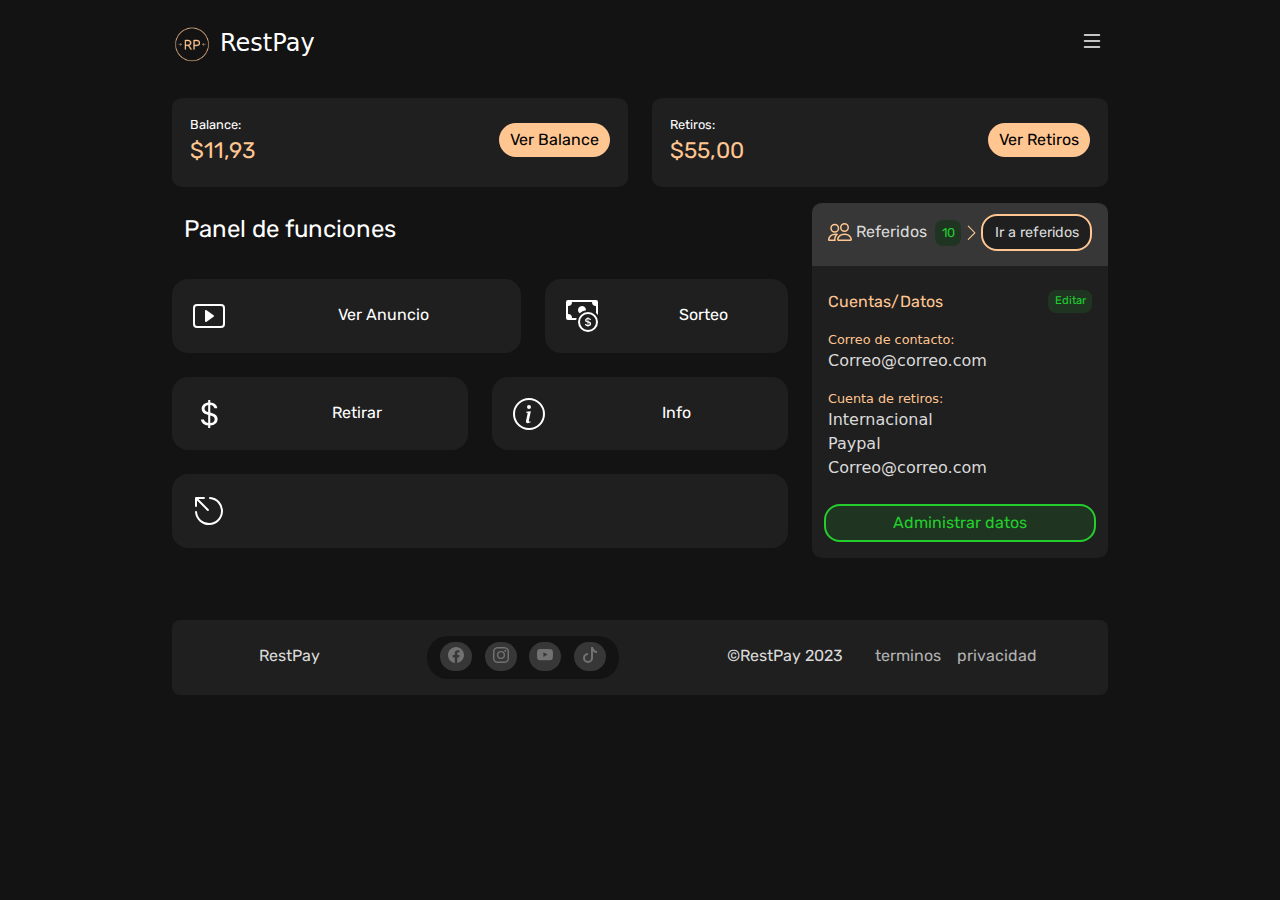
==== index.html @ 83a1e468 "Add files via upload" ====
<!DOCTYPE html>
<html lang="es">
<head>
    <meta charset="UTF-8">
    <meta name="viewport" content="width=device-width, initial-scale=1.0">
    <link rel="stylesheet" href="css/bootstrap.css">
    <link rel="stylesheet" href="css/styles.css">
    <!-- <script defer src="js/bootstrap.js"></script> -->
    <script defer src="js/my.js"></script>
    <link rel="preconnect" href="https://fonts.googleapis.com">
    <link rel="preconnect" href="https://fonts.gstatic.com" crossorigin>
    <link href="https://fonts.googleapis.com/css2?family=Roboto:wght@300&family=Rubik&display=swap" rel="stylesheet">
    <title>RestPay</title>
</head>
<body>
    <div class="container contenedor">

        <!--                  PARTE1                   -->

        <div class="row mt-4">
            <div class="col-6 d-flex justify-content-start">
                <picture>
                    <img class="logo" src="img/Mi logo.png" alt="">
                </picture>
                <h1 class="Blanco ms-2">RestPay</h1>
            </div>
            <div class="col-6 d-flex justify-content-end">
                <!-- <button class="blight" onclick="luz()">
                    <svg xmlns="http://www.w3.org/2000/svg" width="16" height="16" fill="currentColor" class="bi bi-sun-fill sol" viewBox="0 0 16 16">
                        <path d="M8 12a4 4 0 1 0 0-8 4 4 0 0 0 0 8zM8 0a.5.5 0 0 1 .5.5v2a.5.5 0 0 1-1 0v-2A.5.5 0 0 1 8 0zm0 13a.5.5 0 0 1 .5.5v2a.5.5 0 0 1-1 0v-2A.5.5 0 0 1 8 13zm8-5a.5.5 0 0 1-.5.5h-2a.5.5 0 0 1 0-1h2a.5.5 0 0 1 .5.5zM3 8a.5.5 0 0 1-.5.5h-2a.5.5 0 0 1 0-1h2A.5.5 0 0 1 3 8zm10.657-5.657a.5.5 0 0 1 0 .707l-1.414 1.415a.5.5 0 1 1-.707-.708l1.414-1.414a.5.5 0 0 1 .707 0zm-9.193 9.193a.5.5 0 0 1 0 .707L3.05 13.657a.5.5 0 0 1-.707-.707l1.414-1.414a.5.5 0 0 1 .707 0zm9.193 2.121a.5.5 0 0 1-.707 0l-1.414-1.414a.5.5 0 0 1 .707-.707l1.414 1.414a.5.5 0 0 1 0 .707zM4.464 4.465a.5.5 0 0 1-.707 0L2.343 3.05a.5.5 0 1 1 .707-.707l1.414 1.414a.5.5 0 0 1 0 .708z"/>
                    </svg>
                </button> -->
                <a href="" class="px-1 pt-1">
                    <svg xmlns="http://www.w3.org/2000/svg" width="16" height="16" fill="currentColor" class="bi bi-list Icono" viewBox="0 0 16 16">
                        <path fill-rule="evenodd" d="M2.5 12a.5.5 0 0 1 .5-.5h10a.5.5 0 0 1 0 1H3a.5.5 0 0 1-.5-.5zm0-4a.5.5 0 0 1 .5-.5h10a.5.5 0 0 1 0 1H3a.5.5 0 0 1-.5-.5zm0-4a.5.5 0 0 1 .5-.5h10a.5.5 0 0 1 0 1H3a.5.5 0 0 1-.5-.5z"/>
                    </svg>
                </a>
            </div>
        </div>

        <!--                   PARTE2                    -->

        
        <div class="row mt-3">
            <div class="col-sm-12 col-md-6 col-lg-6 mt-3" id="c1">
                <div class="d-flex justify-content-between Bg2 Balance">
                    <div>
                        <p class="Blanco m-0 FontL Letras1">Balance:</p>
                        <p class="Beige FontN Letras1">$11,93</p>
                    </div>
                    <a href="" class="VerBalance mt-2 Letras1">Ver Balance</a>
                </div>
            </div>
            <div class="col-sm-12 col-md-6 col-lg-6 mt-3">
                <div class="d-flex justify-content-between Bg2 Balance">
                    <div>
                        <p class="Blanco m-0 FontL Letras1">Retiros:</p>
                        <p class="Beige FontN Letras1">$55,00</p>
                    </div>
                    <a href="" class="VerBalance mt-2 Letras1">Ver Retiros</a>
                </div>
            </div>
        </div>


        <!-- ------------------VER ANUNCIOS------------------- -->
        

        <div class="row mt-3 mb-5">

            <div class="col-sm-12 col-lg-8">

                <div class="">
                    <div class="row">
                        <div class="col-12 pt-2 ps-4 mb-3">
                            <p class="Blanco LetrasPF Letras1">Panel de funciones</p>
                        </div>
                        <div class="col-sm-7 col-md-7 mb-4">
                            <a href="" class="VerVideo Bg2 d-flex align-items-baseline  text-decoration-none">
                                <div class="iVideo">
                                    <svg xmlns="http://www.w3.org/2000/svg" width="16" height="16" fill="currentColor" class="bi bi-play-btn" viewBox="0 0 16 16">
                                        <path d="M6.79 5.093A.5.5 0 0 0 6 5.5v5a.5.5 0 0 0 .79.407l3.5-2.5a.5.5 0 0 0 0-.814l-3.5-2.5z"/>
                                        <path d="M0 4a2 2 0 0 1 2-2h12a2 2 0 0 1 2 2v8a2 2 0 0 1-2 2H2a2 2 0 0 1-2-2V4zm15 0a1 1 0 0 0-1-1H2a1 1 0 0 0-1 1v8a1 1 0 0 0 1 1h12a1 1 0 0 0 1-1V4z"/>
                                    </svg>
                                </div>
                                <p class="d-block Letras1">Ver Anuncio</p>
                            </a>
                        </div>
                        <div class="col-6 col-sm-5 col-md-5 mb-4">
                            <a href="./sorteo.html" class="VerVideo Bg2 d-flex align-items-baseline text-decoration-none">
                                <div class="iVideo">
                                    <svg xmlns="http://www.w3.org/2000/svg" width="16" height="16" fill="currentColor" class="bi bi-cash-coin" viewBox="0 0 16 16">
                                        <path fill-rule="evenodd" d="M11 15a4 4 0 1 0 0-8 4 4 0 0 0 0 8zm5-4a5 5 0 1 1-10 0 5 5 0 0 1 10 0z"/>
                                        <path d="M9.438 11.944c.047.596.518 1.06 1.363 1.116v.44h.375v-.443c.875-.061 1.386-.529 1.386-1.207 0-.618-.39-.936-1.09-1.1l-.296-.07v-1.2c.376.043.614.248.671.532h.658c-.047-.575-.54-1.024-1.329-1.073V8.5h-.375v.45c-.747.073-1.255.522-1.255 1.158 0 .562.378.92 1.007 1.066l.248.061v1.272c-.384-.058-.639-.27-.696-.563h-.668zm1.36-1.354c-.369-.085-.569-.26-.569-.522 0-.294.216-.514.572-.578v1.1h-.003zm.432.746c.449.104.655.272.655.569 0 .339-.257.571-.709.614v-1.195l.054.012z"/>
                                        <path d="M1 0a1 1 0 0 0-1 1v8a1 1 0 0 0 1 1h4.083c.058-.344.145-.678.258-1H3a2 2 0 0 0-2-2V3a2 2 0 0 0 2-2h10a2 2 0 0 0 2 2v3.528c.38.34.717.728 1 1.154V1a1 1 0 0 0-1-1H1z"/>
                                        <path d="M9.998 5.083 10 5a2 2 0 1 0-3.132 1.65 5.982 5.982 0 0 1 3.13-1.567z"/>
                                    </svg>
                                </div>
                                <p class="d-block Letras1">Sorteo</p>
                            </a>
                        </div>
                        <div class="col-6 col-sm-6 col-md-6 mb-4">
                            <a href="withdraw.html" class="VerVideo Bg2 d-flex align-items-baseline  text-decoration-none">
                                <div class="iVideo">
                                    <svg xmlns="http://www.w3.org/2000/svg" width="16" height="16" fill="currentColor" class="bi bi-currency-dollar" viewBox="0 0 16 16">
                                        <path d="M4 10.781c.148 1.667 1.513 2.85 3.591 3.003V15h1.043v-1.216c2.27-.179 3.678-1.438 3.678-3.3 0-1.59-.947-2.51-2.956-3.028l-.722-.187V3.467c1.122.11 1.879.714 2.07 1.616h1.47c-.166-1.6-1.54-2.748-3.54-2.875V1H7.591v1.233c-1.939.23-3.27 1.472-3.27 3.156 0 1.454.966 2.483 2.661 2.917l.61.162v4.031c-1.149-.17-1.94-.8-2.131-1.718H4zm3.391-3.836c-1.043-.263-1.6-.825-1.6-1.616 0-.944.704-1.641 1.8-1.828v3.495l-.2-.05zm1.591 1.872c1.287.323 1.852.859 1.852 1.769 0 1.097-.826 1.828-2.2 1.939V8.73l.348.086z"/>
                                      </svg>
                                </div>
                                <p class="d-block Letras1">Retirar</p>
                            </a>
                        </div>
                        <div class="col-8 col-sm-6 col-md-6 mb-4">
                            <a href="" class="VerVideo Bg2 d-flex align-items-baseline text-decoration-none">
                                <div class="iVideo">
                                    <svg xmlns="http://www.w3.org/2000/svg" width="16" height="16" fill="currentColor" class="bi bi-info-circle" viewBox="0 0 16 16">
                                        <path d="M8 15A7 7 0 1 1 8 1a7 7 0 0 1 0 14zm0 1A8 8 0 1 0 8 0a8 8 0 0 0 0 16z"/>
                                        <path d="m8.93 6.588-2.29.287-.082.38.45.083c.294.07.352.176.288.469l-.738 3.468c-.194.897.105 1.319.808 1.319.545 0 1.178-.252 1.465-.598l.088-.416c-.2.176-.492.246-.686.246-.275 0-.375-.193-.304-.533L8.93 6.588zM9 4.5a1 1 0 1 1-2 0 1 1 0 0 1 2 0z"/>
                                      </svg>
                                </div>
                                <p class="d-block Letras1">Info</p>
                            </a>
                        </div>
                        <div class="col-4 col-sm-12 col-lg-12 mb-4">
                            <a href="inicio.html" class="VerVideo Bg2 d-flex align-items-baseline  text-decoration-none">
                                <div class="iVideo">
                                    <svg xmlns="http://www.w3.org/2000/svg" width="16" height="16" fill="currentColor" class="bi bi-escape" viewBox="0 0 16 16">
                                        <path d="M8.538 1.02a.5.5 0 1 0-.076.998 6 6 0 1 1-6.445 6.444.5.5 0 0 0-.997.076A7 7 0 1 0 8.538 1.02Z"/>
                                        <path d="M7.096 7.828a.5.5 0 0 0 .707-.707L2.707 2.025h2.768a.5.5 0 1 0 0-1H1.5a.5.5 0 0 0-.5.5V5.5a.5.5 0 0 0 1 0V2.732l5.096 5.096Z"/>
                                    </svg>
                                </div>
                            </a>
                        </div>
                    </div>
                </div>
            </div>

            <div class="col-sm-12 col-lg-4 mb-0">
                <div class="Bg3 BordeT d-flex justify-content-around Anuncios">
                    <div class="d-flex my-1">
                        <svg xmlns="http://www.w3.org/2000/svg" width="16" height="16" fill="currentColor" class="bi bi-people ReferidoI" viewBox="0 0 16 16">
                            <path d="M15 14s1 0 1-1-1-4-5-4-5 3-5 4 1 1 1 1h8Zm-7.978-1A.261.261 0 0 1 7 12.996c.001-.264.167-1.03.76-1.72C8.312 10.629 9.282 10 11 10c1.717 0 2.687.63 3.24 1.276.593.69.758 1.457.76 1.72l-.008.002a.274.274 0 0 1-.014.002H7.022ZM11 7a2 2 0 1 0 0-4 2 2 0 0 0 0 4Zm3-2a3 3 0 1 1-6 0 3 3 0 0 1 6 0ZM6.936 9.28a5.88 5.88 0 0 0-1.23-.247A7.35 7.35 0 0 0 5 9c-4 0-5 3-5 4 0 .667.333 1 1 1h4.216A2.238 2.238 0 0 1 5 13c0-1.01.377-2.042 1.09-2.904.243-.294.526-.569.846-.816ZM4.92 10A5.493 5.493 0 0 0 4 13H1c0-.26.164-1.03.76-1.724.545-.636 1.492-1.256 3.16-1.275ZM1.5 5.5a3 3 0 1 1 6 0 3 3 0 0 1-6 0Zm3-2a2 2 0 1 0 0 4 2 2 0 0 0 0-4Z"/>
                        </svg>
                        <p class="ms-1 me-2 GrisA Letras1">Referidos</p>
                        <p class="Bg5 Verde Letras1 N1 BordeV">10</p>
                    </div>
                    <div class="my-1 mb">
                        <svg xmlns="http://www.w3.org/2000/svg" width="16" height="16" fill="currentColor" class="bi bi-chevron-right RI" viewBox="0 0 16 16">
                            <path fill-rule="evenodd" d="M4.646 1.646a.5.5 0 0 1 .708 0l6 6a.5.5 0 0 1 0 .708l-6 6a.5.5 0 0 1-.708-.708L10.293 8 4.646 2.354a.5.5 0 0 1 0-.708z"/>
                        </svg>
                    </div>
                    <div class="my-1 Bg3 justify-content-start justify-content-sm-center py-2 pt-0">
                        <a href="" class="VerAnuncio Letras1 Bg2">Ir a referidos</a>
                    </div>
                </div>
                <div class="Bg2 pt-4 px-3 pb-3">
                    <div class="d-flex justify-content-between">
                        <p class="Beige Letras1">Cuentas/Datos</p>
                        <a href="" class="Bg5 Verde Editar Letras1">Editar</a>
                    </div>
                    <div class="">
                        <p class="Beige m-0 p-0 FontL">Correo de contacto:</p>
                        <p class="GrisA mb-3">Correo@correo.com</p>
                    </div>
                    <div class="">
                        <p class="Beige m-0 p-0 FontL">Cuenta de retiros:</p>
                        <p class="GrisA m-0 p-0">Internacional</p>
                        <p class="GrisA m-0 p-0">Paypal</p>
                        <p class="GrisA m-0 p-0">Correo@correo.com</p>
                    </div>
                </div>
                <div class="Bg2 d-flex justify-content-center py-2 BordeB pb-3">
                    <a href="" class="RetirarFondos Letras1 Bg5">Administrar datos</a>
                </div>
            </div>
        </div>

        <!--                        FOOTER                          -->

        <div class="row Footer Bg2 py-3 mb-2">
            <div class="col-12 col-md-3 d-flex justify-content-around p-md-2">
                <p class="Letras1">RestPay</p>
            </div>
            <div class="col-12 col-md-3 d-flex justify-content-center py-3 py-md-0">
                <div class="d-flex justify-content-around Redes Bg1">
                    <a href="https://www.facebook.com" class="text-decoration-none iFooter px-2 BgIcoF">
                        <svg xmlns="http://www.w3.org/2000/svg" width="16" height="16" fill="currentColor" class="bi bi-facebook" viewBox="0 0 16 16">
                            <path d="M16 8.049c0-4.446-3.582-8.05-8-8.05C3.58 0-.002 3.603-.002 8.05c0 4.017 2.926 7.347 6.75 7.951v-5.625h-2.03V8.05H6.75V6.275c0-2.017 1.195-3.131 3.022-3.131.876 0 1.791.157 1.791.157v1.98h-1.009c-.993 0-1.303.621-1.303 1.258v1.51h2.218l-.354 2.326H9.25V16c3.824-.604 6.75-3.934 6.75-7.951z"/>
                        </svg>
                    </a>
                    <a href="www.instagram.com" class="text-decoration-none iFooter px-2 BgIcoI">
                        <svg xmlns="http://www.w3.org/2000/svg" width="16" height="16" fill="currentColor" class="bi bi-instagram" viewBox="0 0 16 16">
                            <path d="M8 0C5.829 0 5.556.01 4.703.048 3.85.088 3.269.222 2.76.42a3.917 3.917 0 0 0-1.417.923A3.927 3.927 0 0 0 .42 2.76C.222 3.268.087 3.85.048 4.7.01 5.555 0 5.827 0 8.001c0 2.172.01 2.444.048 3.297.04.852.174 1.433.372 1.942.205.526.478.972.923 1.417.444.445.89.719 1.416.923.51.198 1.09.333 1.942.372C5.555 15.99 5.827 16 8 16s2.444-.01 3.298-.048c.851-.04 1.434-.174 1.943-.372a3.916 3.916 0 0 0 1.416-.923c.445-.445.718-.891.923-1.417.197-.509.332-1.09.372-1.942C15.99 10.445 16 10.173 16 8s-.01-2.445-.048-3.299c-.04-.851-.175-1.433-.372-1.941a3.926 3.926 0 0 0-.923-1.417A3.911 3.911 0 0 0 13.24.42c-.51-.198-1.092-.333-1.943-.372C10.443.01 10.172 0 7.998 0h.003zm-.717 1.442h.718c2.136 0 2.389.007 3.232.046.78.035 1.204.166 1.486.275.373.145.64.319.92.599.28.28.453.546.598.92.11.281.24.705.275 1.485.039.843.047 1.096.047 3.231s-.008 2.389-.047 3.232c-.035.78-.166 1.203-.275 1.485a2.47 2.47 0 0 1-.599.919c-.28.28-.546.453-.92.598-.28.11-.704.24-1.485.276-.843.038-1.096.047-3.232.047s-2.39-.009-3.233-.047c-.78-.036-1.203-.166-1.485-.276a2.478 2.478 0 0 1-.92-.598 2.48 2.48 0 0 1-.6-.92c-.109-.281-.24-.705-.275-1.485-.038-.843-.046-1.096-.046-3.233 0-2.136.008-2.388.046-3.231.036-.78.166-1.204.276-1.486.145-.373.319-.64.599-.92.28-.28.546-.453.92-.598.282-.11.705-.24 1.485-.276.738-.034 1.024-.044 2.515-.045v.002zm4.988 1.328a.96.96 0 1 0 0 1.92.96.96 0 0 0 0-1.92zm-4.27 1.122a4.109 4.109 0 1 0 0 8.217 4.109 4.109 0 0 0 0-8.217zm0 1.441a2.667 2.667 0 1 1 0 5.334 2.667 2.667 0 0 1 0-5.334z"/>
                        </svg>
                    </a>
                    <a href="www.youtube.com" class="text-decoration-none iFooter px-2 BgIcoY">
                        <svg xmlns="http://www.w3.org/2000/svg" width="16" height="16" fill="currentColor" class="bi bi-youtube" viewBox="0 0 16 16">
                            <path d="M8.051 1.999h.089c.822.003 4.987.033 6.11.335a2.01 2.01 0 0 1 1.415 1.42c.101.38.172.883.22 1.402l.01.104.022.26.008.104c.065.914.073 1.77.074 1.957v.075c-.001.194-.01 1.108-.082 2.06l-.008.105-.009.104c-.05.572-.124 1.14-.235 1.558a2.007 2.007 0 0 1-1.415 1.42c-1.16.312-5.569.334-6.18.335h-.142c-.309 0-1.587-.006-2.927-.052l-.17-.006-.087-.004-.171-.007-.171-.007c-1.11-.049-2.167-.128-2.654-.26a2.007 2.007 0 0 1-1.415-1.419c-.111-.417-.185-.986-.235-1.558L.09 9.82l-.008-.104A31.4 31.4 0 0 1 0 7.68v-.123c.002-.215.01-.958.064-1.778l.007-.103.003-.052.008-.104.022-.26.01-.104c.048-.519.119-1.023.22-1.402a2.007 2.007 0 0 1 1.415-1.42c.487-.13 1.544-.21 2.654-.26l.17-.007.172-.006.086-.003.171-.007A99.788 99.788 0 0 1 7.858 2h.193zM6.4 5.209v4.818l4.157-2.408L6.4 5.209z"/>
                        </svg>
                    </a>
                    <a href="www.tiktok.com" class="text-decoration-none iFooter tiktok px-2 BgIcoT">
                        <svg xmlns="http://www.w3.org/2000/svg" width="16" height="16" fill="currentColor" class="bi bi-tiktok" viewBox="0 0 16 16">
                            <path d="M9 0h1.98c.144.715.54 1.617 1.235 2.512C12.895 3.389 13.797 4 15 4v2c-1.753 0-3.07-.814-4-1.829V11a5 5 0 1 1-5-5v2a3 3 0 1 0 3 3V0Z"/>
                        </svg>
                    </a>
                </div>
            </div>
            <div class="col-12 col-md-6 d-flex justify-content-center p-md-2">
                <div class="d-flex">
                    <p class="Letras1">©RestPay 2023</p>
                    <a href="" class="Letras1 mx-3 LFooter text-decoration-none">terminos</a>
                    <a href="" class="Letras1 LFooter text-decoration-none">privacidad</a>
                </div>
            </div>
        </div>
    </div>
</body>
</html>
---- css/styles.css ----
body {
    background-color: #131313;
}


/* --------COLORES-------- */


.Bg1 {background-color: #131313;}

.Bg2 {background-color: #1F1F1F;}

.Bg3 {background-color: #373737;}

.Bg4 {background-color: #FFC692;}

.Bg5 {background-color: #1f3521;}  /*Verde Oscuro{background-color: #2F351F;}*/

.Bg6 {background-color: #b68d6a;}

.Beige {color: #FFC692;}

.Negro {color: #000000;}

.GrisA {color: #DADADA;}

.Blanco {color: #ffffff;}

.Verde {color: #23ce31;}  /*Verrde Claro {color: #A3CE23;}*/

.Amarillo1 {color: #fffb00}

.Amarillo1 {background-color: #e6e49d}

.Letras1 {
    font-family: 'Roboto', sans-serif;

    font-family: 'Rubik', sans-serif;
}

/* ------------------------------INDEX-------------------------------------- */

/* --------ELEMENTOS-------- */

.contenedor {
    max-width: 60rem;
}

.Widget {
    width: 2rem;
    height: 2rem;
    background-color: #fff;
    border-radius: 2rem;
}

.logo {
    width: 2.5rem;
    height: 2.5rem;
}

.Icono {
    width: 1.5rem;
    height: 1.5rem;
    color: #fff;
}

/* ticket */


.Balance {
    padding: 1.1rem 1.1rem .2rem 1.1rem;
    border-radius: 0.6rem;
}

.Saldo1 {
    font-size: 1.4rem;
}

.VerBalance{
    color: #000000;
    text-decoration: none;
    margin-top: .1rem;
    padding: .3rem .7rem;
    border-radius: 1.2rem;
    display: inline-block;
    background: #FFC692;
    height: 2.1rem;
    transition: 200ms;
}

.VerBalance:hover {
    color: #000;
    background: #ddad82;
}

.FontN {
    font-size: 1.4rem;
}

.FontL {
    font-size: 0.8rem;
}

.BordeT {
    border-radius: 0.6rem 0.6rem 0.0rem 0.0rem;
}

.BordeB {
    border-radius: 0.0rem 0.0rem 0.6rem 0.6rem;
}



.LetrasPF {
    font-size: 1.5rem;
}

.VerVideo {
    border-radius: 1rem;
    /* border: #FFC692 2px solid; */
    transition: 100ms;
}

.VerVideo:hover{
    background: #373737;
    transform: scale(1.05,1.05);
}

.VerVideo svg {
    color:#FFf;
    width: 2rem;
    height: 2rem;
}

.VerVideo p {
    color: #FFf;
    margin-left: auto;
    margin-right: auto;
}

.iVideo {
    /* border-right: #FFC692 solid 2px; */
    padding: 1.3rem 1.3rem;
}

/* .iBoletos {

} */



.Anuncios {
    padding: 0.8rem 1.0rem 0.0rem 1.0rem;
    /* width: 98%; */
}

.N1 {
    font-size: 0.8rem;
    padding: 0.2rem 0.4rem 0.2rem 0.4rem;
    border-radius: 0.5rem;
}

.VerAnuncio {
    /* padding: 0.3rem 0 0.3rem 0; */
    padding: 0.5rem 0.7rem;
    width: 92%;
    text-align: center;
    border: #FFC692 .15rem solid;
    border-radius: 1rem;
    text-decoration: none;
    color: #DADADA;
    font-size: 0.9rem;
    transition: 140ms;
}

.VerAnuncio:hover {
    color: #000;
    background: #FFC692;
}

.ReferidoI {
    width: 1.5rem;
    height: 1.5rem;
    color:#FFC692;
}

.RI {
    width: 1.2rem;
    height: 1.1rem;
    color: #FFC692;
}

/* .BordeV {
    border: #23ce2c 0.12rem solid;
} */

.Editar {
    text-decoration: none;
    padding: 0.2rem 0.4rem;
    border-radius: 0.5rem;
    font-size: 0.7rem;
    height: 1.45rem;
}

.Editar:hover {
    color: #23ce2c;
}

.RetirarFondos {
    padding: 0.3rem 0 0.3rem 0;
    width: 92%;
    text-align: center;
    border: #23ce2c 0.15rem solid;
    border-radius: 1rem;
    text-decoration: none;
    color: #23ce2c;
    transition: 100ms;
}

.RetirarFondos:hover {
    color: #23ce2c;
    background: #2d4d2f;
    /* transform: scale(1.04,1.04); */
}

.Inicio {
    color: #000;
    width: 1.5rem;
    height: 1.5rem;
}

.Inicio:hover {
    color:#373737;
}

.Inicio:active {
    color: #373737;
}

.Footer {
    margin: 0 .02rem;
    border-radius: .5rem;
    /* height: 3rem; */
}

.Redes {
    width: 100%;
    max-width: 12rem;
    padding: .4rem .4rem .5rem;
    border-radius:1.3rem;
}

.MargenF {
    margin: 0 5% 0 5%;
}

.Footer p {
    color: #DADADA;
    margin: 0 1rem;
}

.Redes p {
    color: #727272;
}

.iFooter{
    color: #727272;
}

.iFooter:hover {
    color: #fff;
}

.tiktok:hover{
    color: #000;
}

.BgIcoF {
    background-color: #373737;
    padding: 0 .4rem;
    padding-bottom: .3rem;
    border-radius: 1rem;
}

.BgIcoF:hover {
    background-color: rgb(0, 110, 255);
}

.BgIcoI {
    background-color: #373737;
    padding: 0 .4rem;
    padding-bottom: .3rem;
    border-radius: 1rem;
}

.BgIcoI:hover {
    background-color: rgb(255, 0, 128);
}

.BgIcoY {
    background-color: #373737;
    padding: 0 .4rem;
    padding-bottom: .3rem;
    border-radius: 1rem;
}

.BgIcoY:hover {
    background-color: rgb(255, 0, 0);
}

.BgIcoT {
    background-color: #373737;
    padding: 0 .4rem;
    padding-bottom: .3rem;
    border-radius: 1rem;
}

.BgIcoT:hover {
    background-color: rgb(255, 255, 255);
}

.LFooter {
    color: #b1b1b1;
}

.LFooter:hover {
    color: #b1b1b1;
}

/* -----------------INICIO---------------- */

/* --------ETIQUETAS-------- */


/* Header/Nav */
h1 {
    font-size: 1.5rem;
    padding-top: .3rem;
}
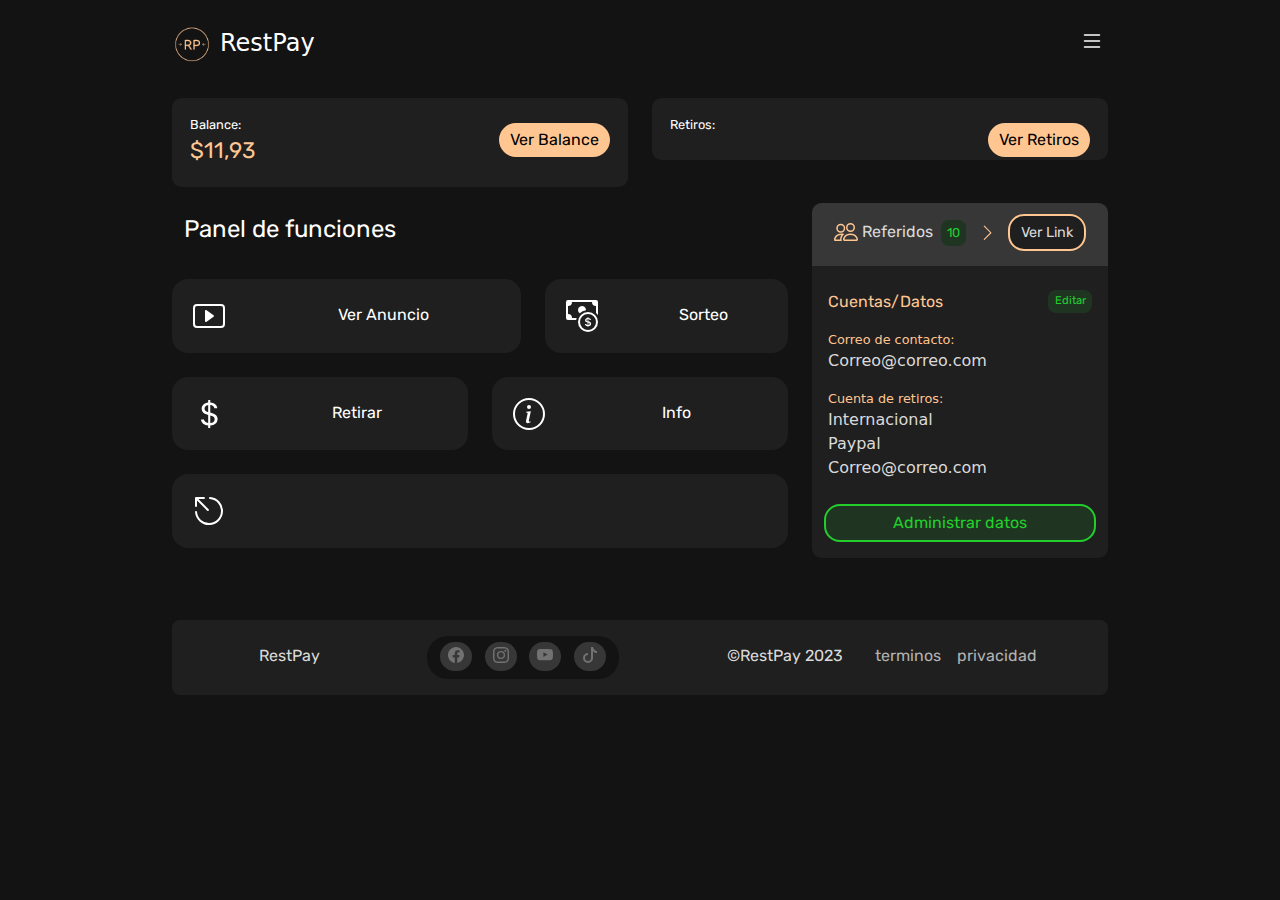
==== commit 5db6a49f: "Add files via upload" ====
--- a/index.html
+++ b/index.html
@@ -5,15 +5,15 @@
     <meta name="viewport" content="width=device-width, initial-scale=1.0">
     <link rel="stylesheet" href="css/bootstrap.css">
     <link rel="stylesheet" href="css/styles.css">
-    <!-- <script defer src="js/bootstrap.js"></script> -->
-    <script defer src="js/my.js"></script>
+    <script defer src="js/bootstrap.js"></script>
+    <script defer src="js/index.js"></script>
     <link rel="preconnect" href="https://fonts.googleapis.com">
     <link rel="preconnect" href="https://fonts.gstatic.com" crossorigin>
     <link href="https://fonts.googleapis.com/css2?family=Roboto:wght@300&family=Rubik&display=swap" rel="stylesheet">
     <title>RestPay</title>
 </head>
 <body>
-    <div class="container contenedor">
+    <div class="container contenedor" id="Padre">
 
         <!--                  PARTE1                   -->
 
@@ -46,18 +46,18 @@
                 <div class="d-flex justify-content-between Bg2 Balance">
                     <div>
                         <p class="Blanco m-0 FontL Letras1">Balance:</p>
-                        <p class="Beige FontN Letras1">$11,93</p>
-                    </div>
-                    <a href="" class="VerBalance mt-2 Letras1">Ver Balance</a>
+                        <p class="Beige FontN Letras1" id="texto-balance">$11,93</p>
+                    </div>
+                    <a href="#" class="VerBalance mt-2 Letras1" id="Ver-Balance">Ver Balance</a>
                 </div>
             </div>
             <div class="col-sm-12 col-md-6 col-lg-6 mt-3">
                 <div class="d-flex justify-content-between Bg2 Balance">
                     <div>
                         <p class="Blanco m-0 FontL Letras1">Retiros:</p>
-                        <p class="Beige FontN Letras1">$55,00</p>
-                    </div>
-                    <a href="" class="VerBalance mt-2 Letras1">Ver Retiros</a>
+                        <p class="Beige FontN Letras1" id="texto-retiro"></p>
+                    </div>
+                    <a href="#" class="VerBalance mt-2 Letras1" id="Ver-Retiros">Ver Retiros</a>
                 </div>
             </div>
         </div>
@@ -149,7 +149,7 @@
                         </svg>
                     </div>
                     <div class="my-1 Bg3 justify-content-start justify-content-sm-center py-2 pt-0">
-                        <a href="" class="VerAnuncio Letras1 Bg2">Ir a referidos</a>
+                        <a href="#" class="VerAnuncio Letras1 Bg2" id="Ver-Link">Ver Link</a>
                     </div>
                 </div>
                 <div class="Bg2 pt-4 px-3 pb-3">
